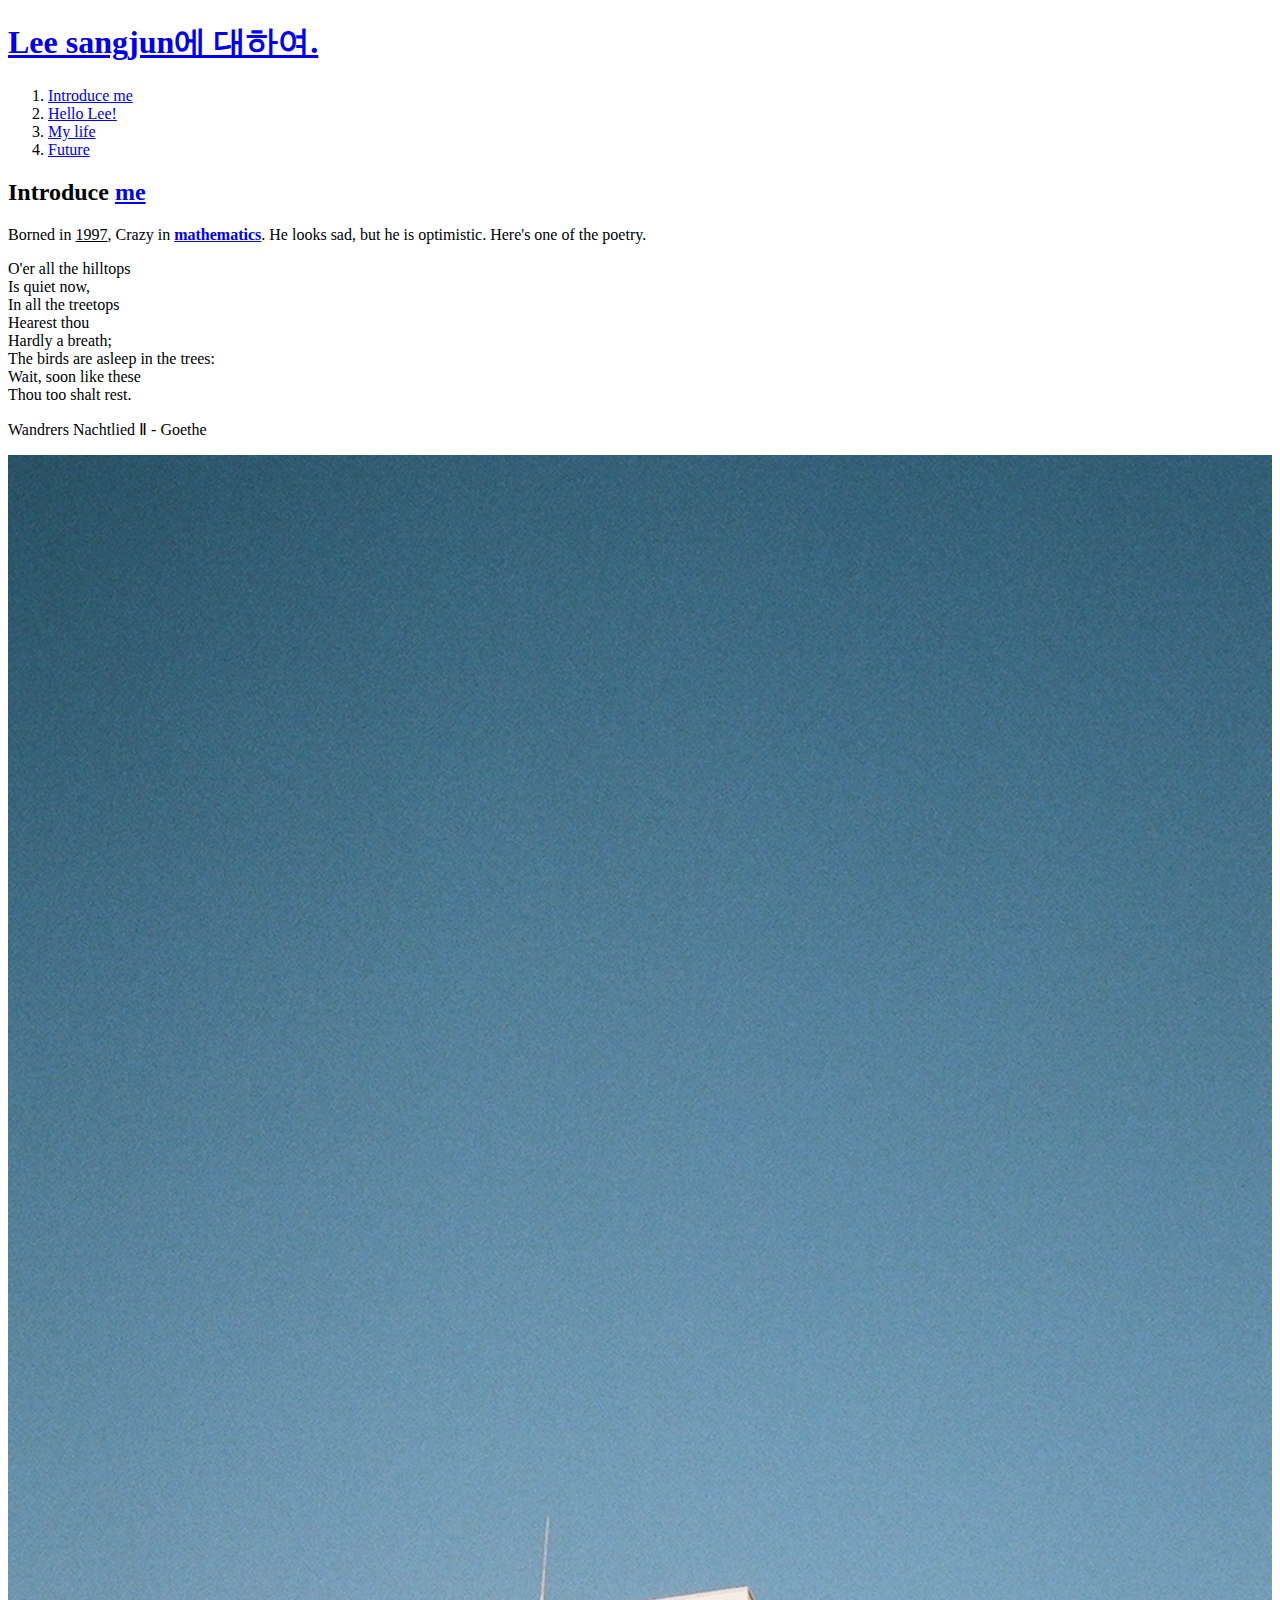
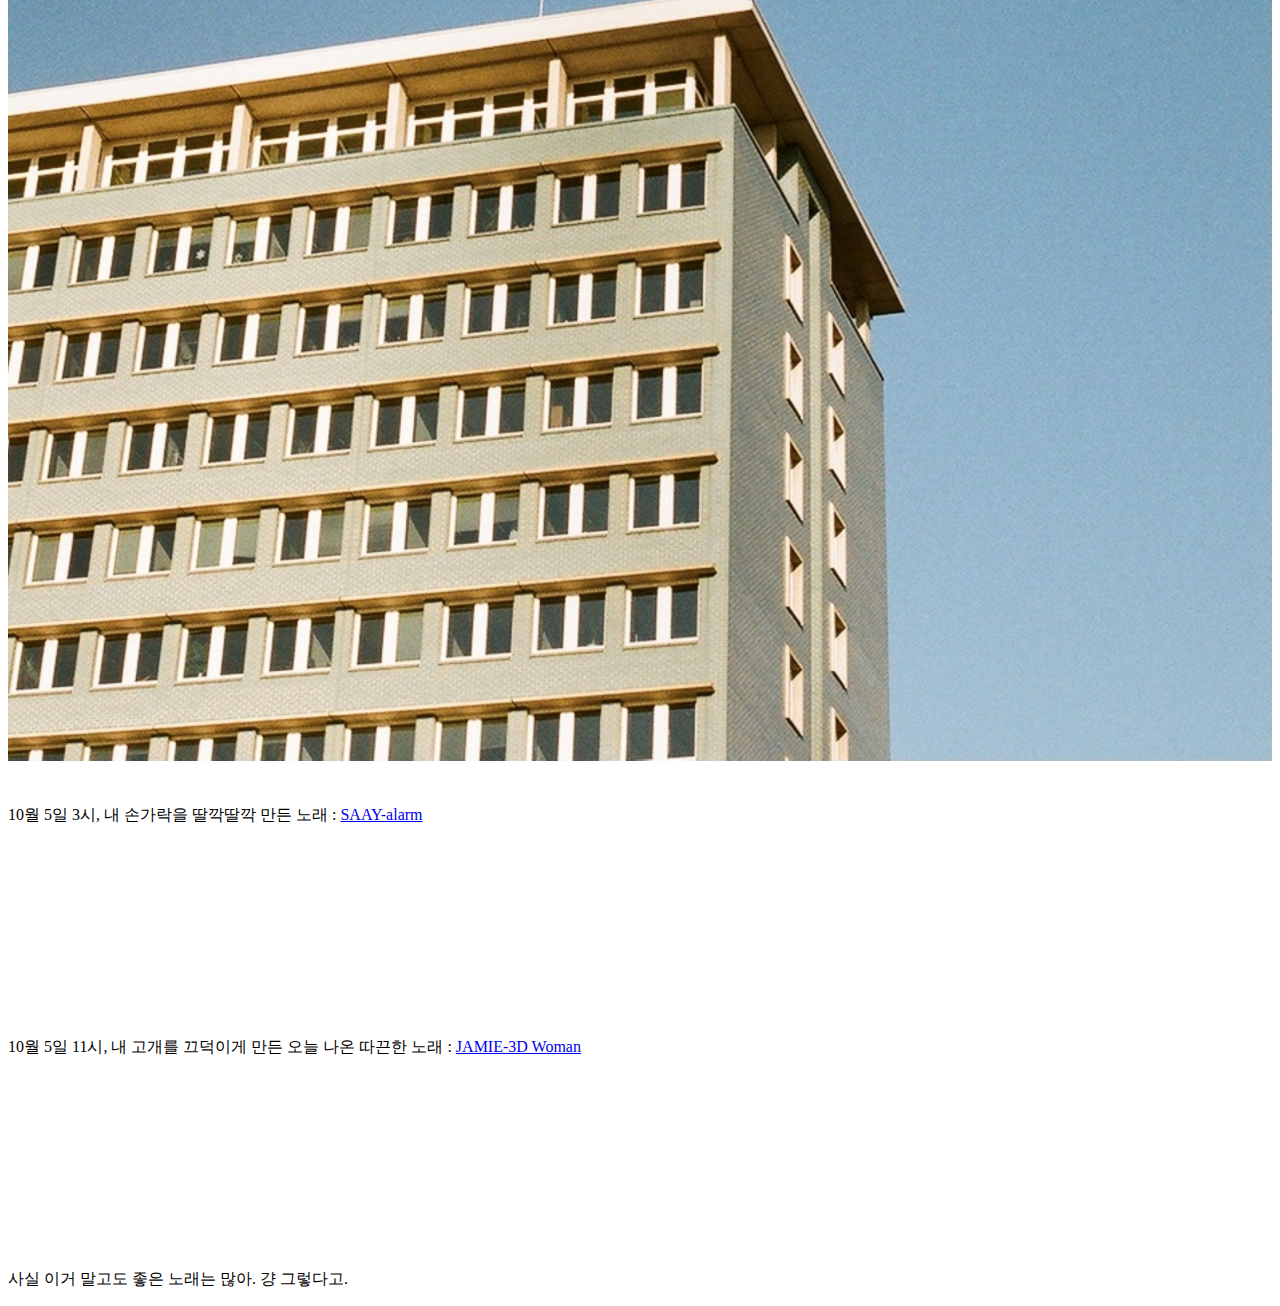
==== 1.html @ 18ec31af "이상준 웹사이트" ====
<!doctype html>
<html>
<head>
  <title>WEB1 - LSJ</title>
  <meta charset="utf-8">
</head>
<body>
  <h1><a href="index.html">Lee sangjun에 대하여.</h1>
  <ol>
    <li><a href="1.html">Introduce me</a></li>
    <li><a href="2.html">Hello Lee!</a></li>
    <li><a href="3.html">My life</a></li>
    <li><a href="4.html">Future</a></li>
  </ol>
  <h2>Introduce <a href="https://blog.naver.com/sm1903"
    target="_blank" title="Lee's Blog">me</a></h2>
  Borned in <u>1997</u>, Crazy in <a href="mathematics.html" targer="_blank"><strong>mathematics</strong></a>.
  He looks sad, but he is optimistic.
  Here's one of the poetry.

  <p>O'er all the hilltops<br>
  Is quiet now,<br>
  In all the treetops<br>
  Hearest thou<br>

  Hardly a breath;<br>
  The birds are asleep in the trees:<br>
  Wait, soon like these<br>
  Thou too shalt rest.<br>
  </p>

  <p <style media="margin-top:20px">

  </style>Wandrers Nachtlied Ⅱ - Goethe
  </p>

  <img src="life.jpg" width="100%">

  <p style="margin-top:40px">10월 5일 3시, 내 손가락을 딸깍딸깍 만든 노래 :
    <a href="https://music.apple.com/kr/album/alarm/1641549770?i=1641549776" target="_blank" title="SAAY-ALARM">SAAY-alarm</a>
    </p>
    <iframe allow="autoplay *; encrypted-media *; fullscreen *; clipboard-write" frameborder="0" height="175" style="width:100%;max-width:660px;overflow:hidden;background:transparent;" sandbox="allow-forms allow-popups allow-same-origin allow-scripts allow-storage-access-by-user-activation allow-top-navigation-by-user-activation" src="https://embed.music.apple.com/kr/album/alarm/1641549770?i=1641549776"></iframe>
  <p> 10월 5일 11시, 내 고개를 끄덕이게 만든 오늘 나온 따끈한 노래 :
    <a href="https://music.apple.com/kr/album/3d-woman/1647492159?i=1647492161" target="_blank">JAMIE-3D Woman</a>
    </p>
    <iframe allow="autoplay *; encrypted-media *; fullscreen *; clipboard-write" frameborder="0" height="175" style="width:100%;max-width:660px;overflow:hidden;background:transparent;" sandbox="allow-forms allow-popups allow-same-origin allow-scripts allow-storage-access-by-user-activation allow-top-navigation-by-user-activation" src="https://embed.music.apple.com/kr/album/3d-woman/1647492159?i=1647492161"></iframe>
    <p>사실 이거 말고도 좋은 노래는 많아. 걍 그렇다고.</p>
</body>
</html>
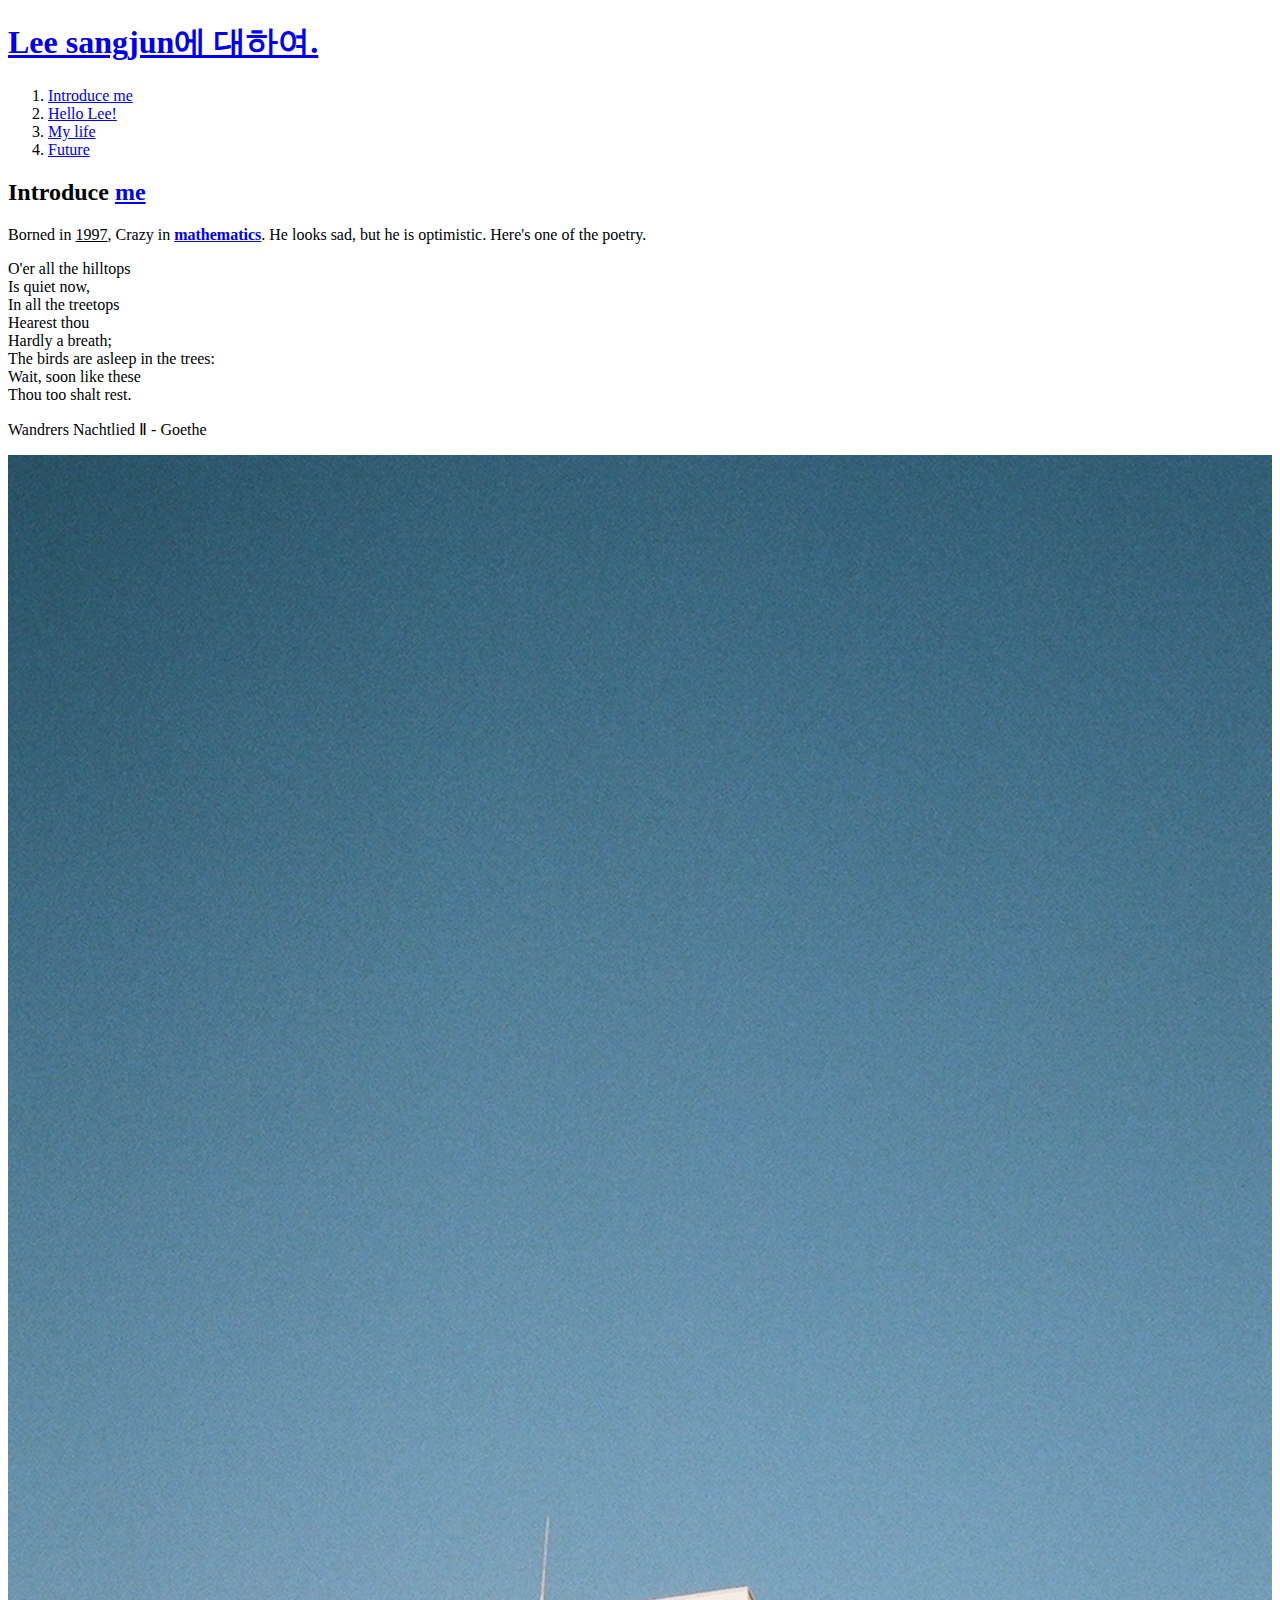
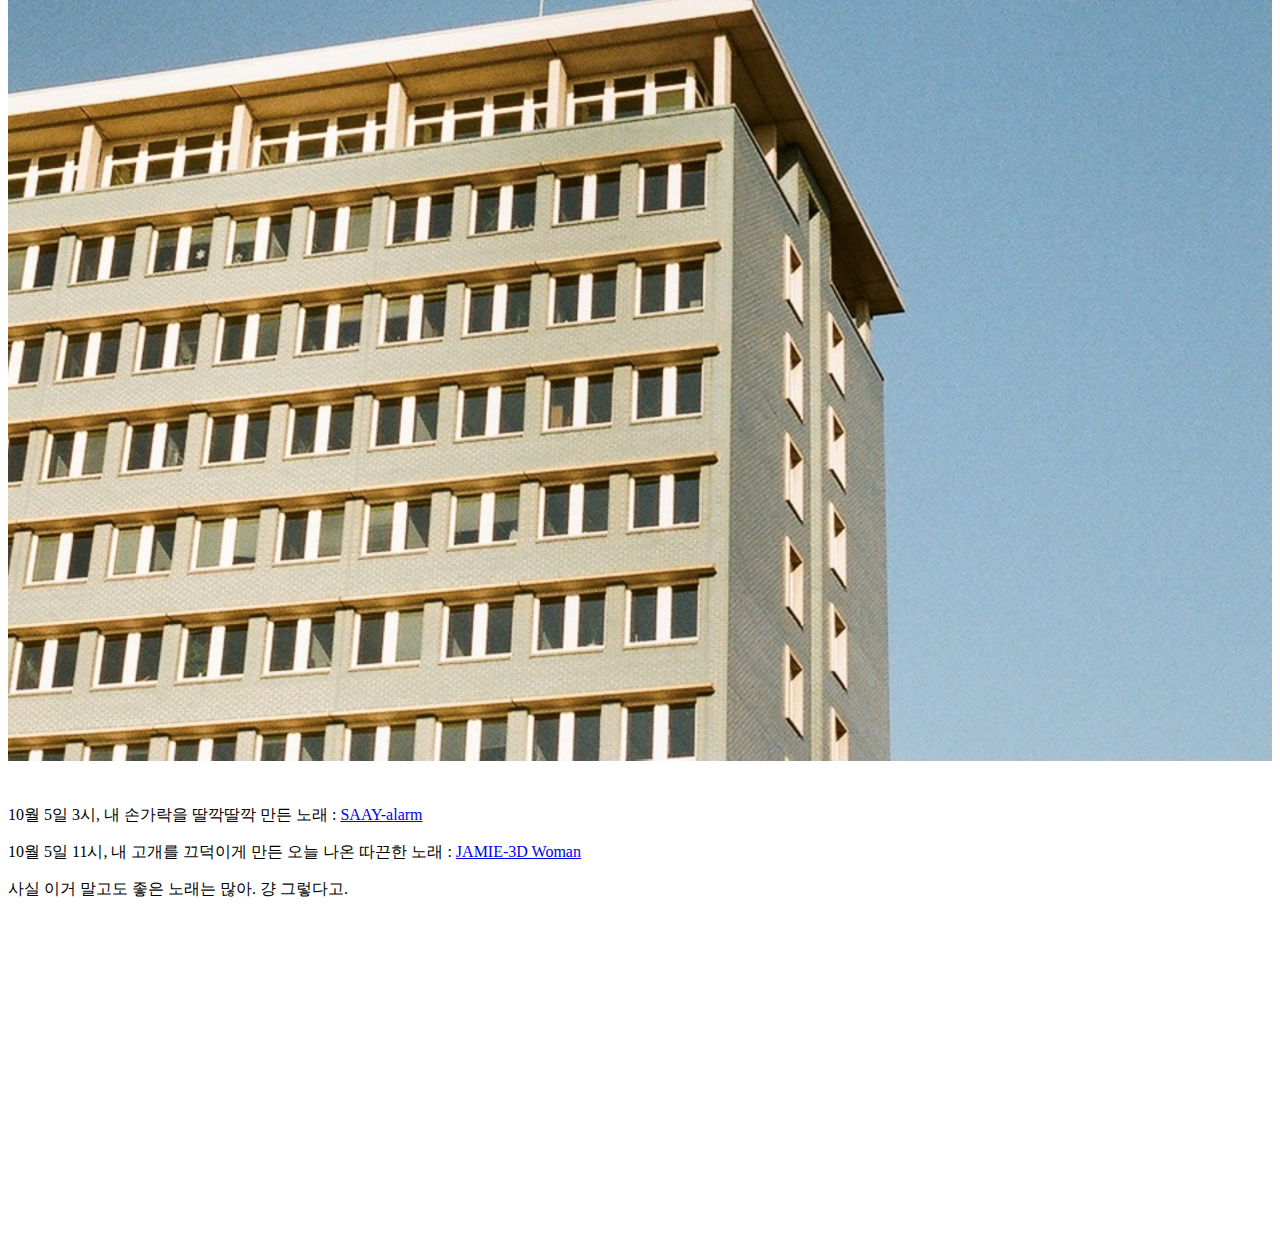
==== commit 241ca392: "Add files via upload" ====
--- a/1.html
+++ b/1.html
@@ -1,7 +1,7 @@
 <!doctype html>
 <html>
 <head>
-  <title>WEB1 - LSJ</title>
+  <title>WEB1 - Lee Sangjun</title>
   <meta charset="utf-8">
 </head>
 <body>
@@ -38,12 +38,14 @@
 
   <p style="margin-top:40px">10월 5일 3시, 내 손가락을 딸깍딸깍 만든 노래 :
     <a href="https://music.apple.com/kr/album/alarm/1641549770?i=1641549776" target="_blank" title="SAAY-ALARM">SAAY-alarm</a>
-    </p>
-    <iframe allow="autoplay *; encrypted-media *; fullscreen *; clipboard-write" frameborder="0" height="175" style="width:100%;max-width:660px;overflow:hidden;background:transparent;" sandbox="allow-forms allow-popups allow-same-origin allow-scripts allow-storage-access-by-user-activation allow-top-navigation-by-user-activation" src="https://embed.music.apple.com/kr/album/alarm/1641549770?i=1641549776"></iframe>
+  </p>
   <p> 10월 5일 11시, 내 고개를 끄덕이게 만든 오늘 나온 따끈한 노래 :
     <a href="https://music.apple.com/kr/album/3d-woman/1647492159?i=1647492161" target="_blank">JAMIE-3D Woman</a>
-    </p>
-    <iframe allow="autoplay *; encrypted-media *; fullscreen *; clipboard-write" frameborder="0" height="175" style="width:100%;max-width:660px;overflow:hidden;background:transparent;" sandbox="allow-forms allow-popups allow-same-origin allow-scripts allow-storage-access-by-user-activation allow-top-navigation-by-user-activation" src="https://embed.music.apple.com/kr/album/3d-woman/1647492159?i=1647492161"></iframe>
+  </p>
     <p>사실 이거 말고도 좋은 노래는 많아. 걍 그렇다고.</p>
+
+  <p>
+    <iframe width="560" height="315" src="https://www.youtube.com/embed/mchEN2ErdCQ" title="YouTube video player" frameborder="0" allow="accelerometer; autoplay; clipboard-write; encrypted-media; gyroscope; picture-in-picture" allowfullscreen></iframe>
+  </p>
 </body>
 </html>
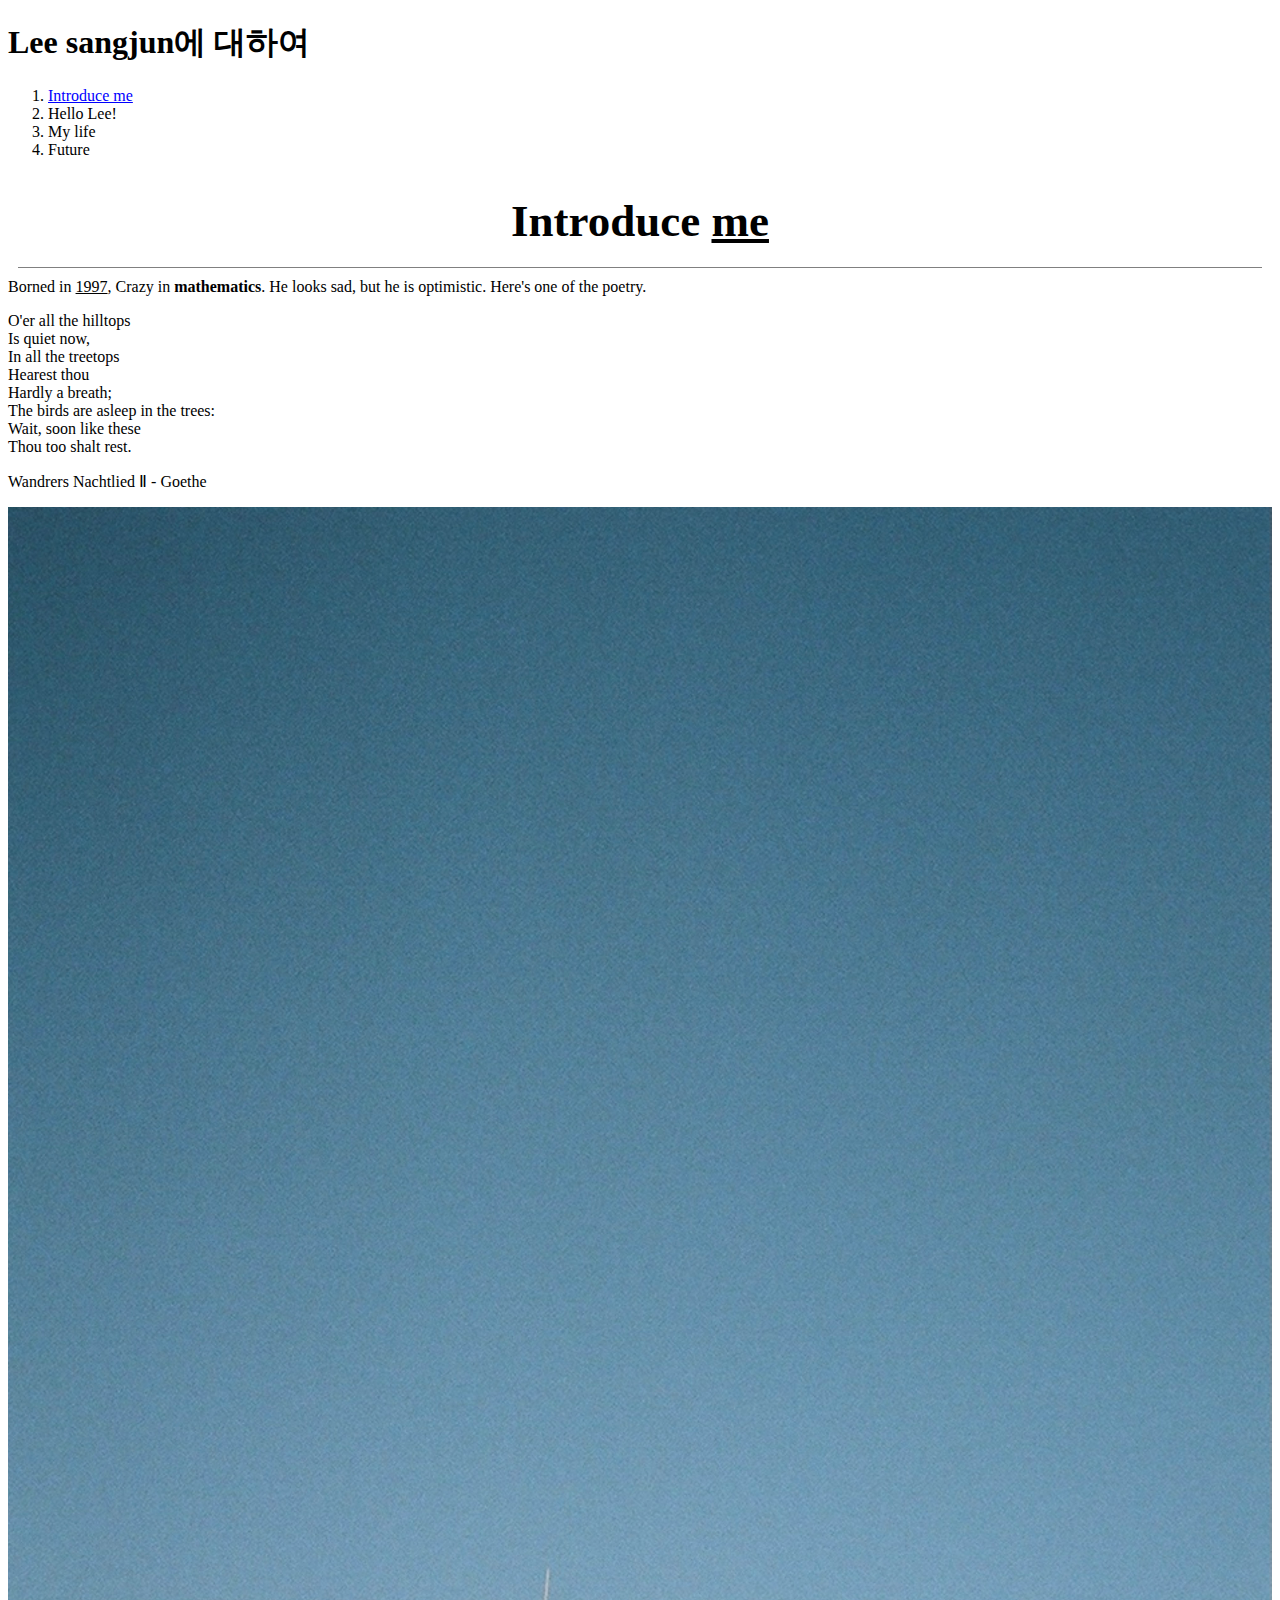
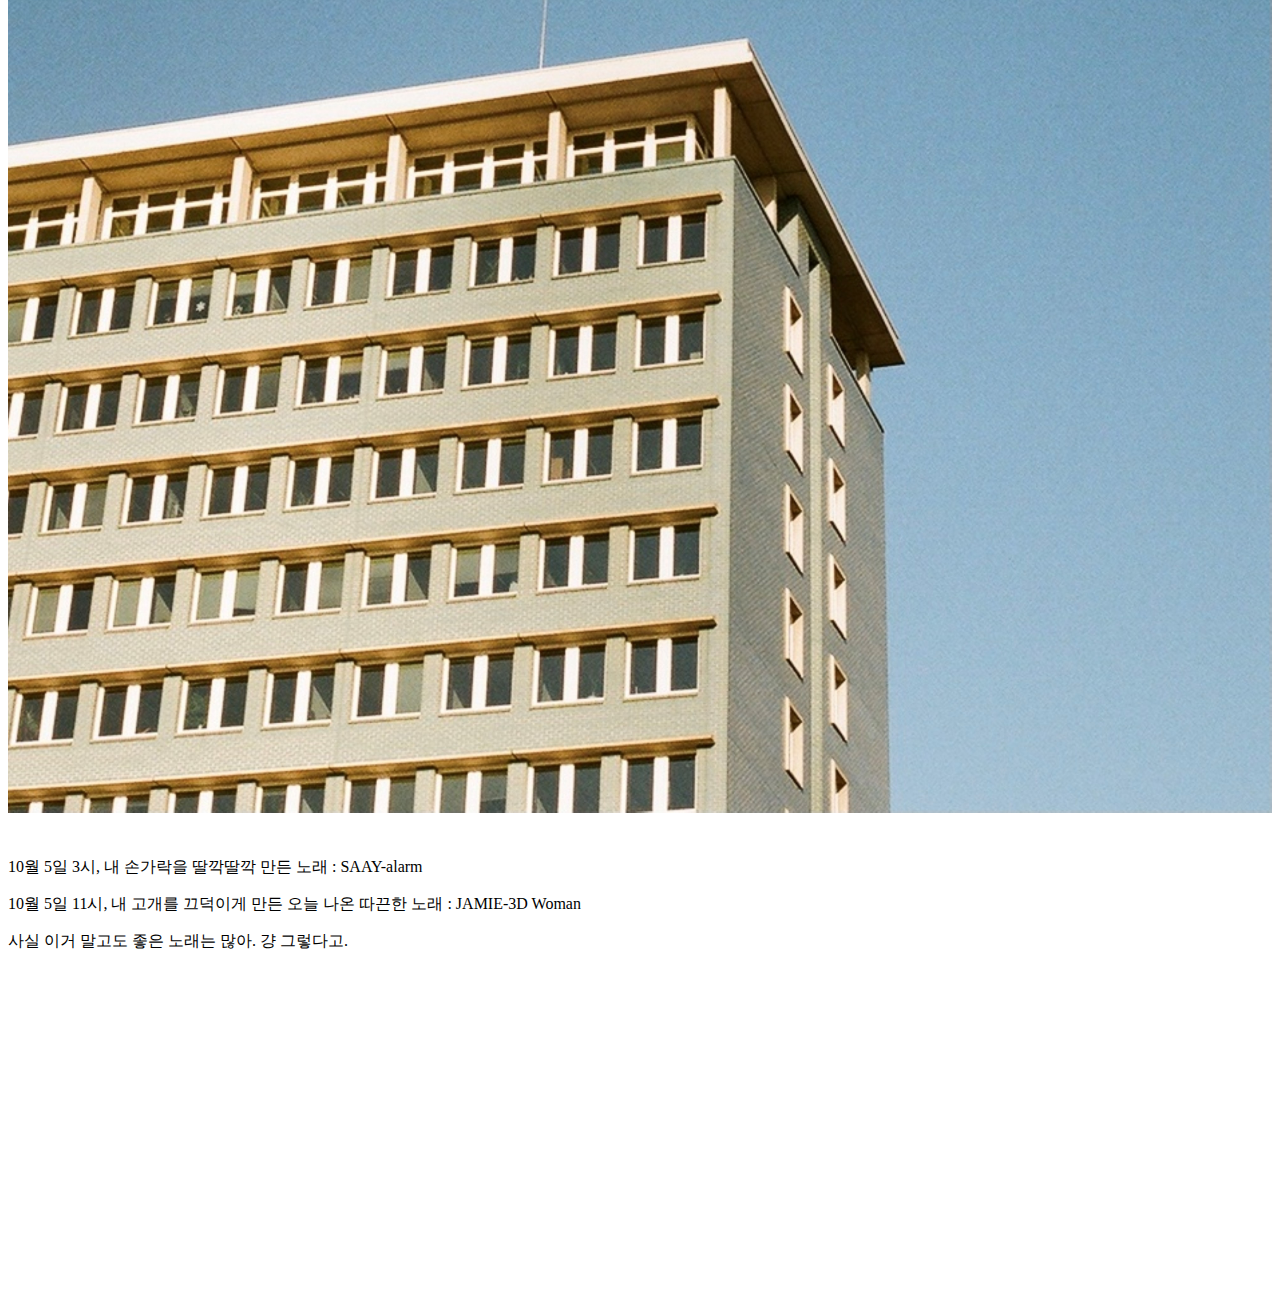
==== commit 18e6d0ba: "Add files via upload" ====
--- a/1.html
+++ b/1.html
@@ -3,37 +3,54 @@
 <head>
   <title>WEB1 - Lee Sangjun</title>
   <meta charset="utf-8">
+  <style>
+    h2{
+      font-size: 45px;
+      text-align: center;
+      border-bottom: 1px solid gray;
+      margin: 10px;
+      padding: 20px;
+    }
+    a {
+      color: black;
+      text-decoration: none;
+    }
+
+  </style>
 </head>
 <body>
-  <h1><a href="index.html">Lee sangjun에 대하여.</h1>
+  <h1><a href="index.html">Lee sangjun에 대하여</h1>
+  <div id="grid">
   <ol>
-    <li><a href="1.html">Introduce me</a></li>
+    <li><a href="1.html"style="color:blue;text-decoration:underline;">Introduce me</a></li>
     <li><a href="2.html">Hello Lee!</a></li>
     <li><a href="3.html">My life</a></li>
     <li><a href="4.html">Future</a></li>
   </ol>
   <h2>Introduce <a href="https://blog.naver.com/sm1903"
-    target="_blank" title="Lee's Blog">me</a></h2>
-  Borned in <u>1997</u>, Crazy in <a href="mathematics.html" targer="_blank"><strong>mathematics</strong></a>.
-  He looks sad, but he is optimistic.
-  Here's one of the poetry.
+    target="_blank" title="Lee's Blog;" style="text-decoration:underline;">me</a></h2>
+    <div>
+    Borned in <u>1997</u>, Crazy in <a href="mathematics.html" targer="_blank"><strong>mathematics</strong></a>.
+    He looks sad, but he is optimistic.
+    Here's one of the poetry.
 
-  <p>O'er all the hilltops<br>
-  Is quiet now,<br>
-  In all the treetops<br>
-  Hearest thou<br>
+    <p>O'er all the hilltops<br>
+    Is quiet now,<br>
+    In all the treetops<br>
+    Hearest thou<br>
 
-  Hardly a breath;<br>
-  The birds are asleep in the trees:<br>
-  Wait, soon like these<br>
-  Thou too shalt rest.<br>
-  </p>
+    Hardly a breath;<br>
+    The birds are asleep in the trees:<br>
+    Wait, soon like these<br>
+    Thou too shalt rest.<br>
+    </p>
 
-  <p <style media="margin-top:20px">
+    <p <style media="margin-top:20px">
 
-  </style>Wandrers Nachtlied Ⅱ - Goethe
-  </p>
-
+    </style>Wandrers Nachtlied Ⅱ - Goethe
+    </p>
+    </div>
+  </div>
   <img src="life.jpg" width="100%">
 
   <p style="margin-top:40px">10월 5일 3시, 내 손가락을 딸깍딸깍 만든 노래 :
@@ -45,7 +62,42 @@
     <p>사실 이거 말고도 좋은 노래는 많아. 걍 그렇다고.</p>
 
   <p>
+    <div id="disqus_thread"></div>
+      <script>
+    /**
+    *  RECOMMENDED CONFIGURATION VARIABLES: EDIT AND UNCOMMENT THE SECTION BELOW TO INSERT DYNAMIC VALUES FROM YOUR PLATFORM OR CMS.
+    *  LEARN WHY DEFINING THESE VARIABLES IS IMPORTANT: https://disqus.com/admin/universalcode/#configuration-variables    */
+    /*
+    var disqus_config = function () {
+    this.page.url = PAGE_URL;  // Replace PAGE_URL with your page's canonical URL variable
+    this.page.identifier = PAGE_IDENTIFIER; // Replace PAGE_IDENTIFIER with your page's unique identifier variable
+    };
+    */
+    (function() { // DON'T EDIT BELOW THIS LINE
+    var d = document, s = d.createElement('script');
+    s.src = 'https://web1-ugzaoqknbt.disqus.com/embed.js';
+    s.setAttribute('data-timestamp', +new Date());
+    (d.head || d.body).appendChild(s);
+    })();
+      </script>
+    <noscript>Please enable JavaScript to view the <a href="https://disqus.com/?ref_noscript">comments powered by Disqus.</a></noscript>
+  </p>
+
+  <p>
     <iframe width="560" height="315" src="https://www.youtube.com/embed/mchEN2ErdCQ" title="YouTube video player" frameborder="0" allow="accelerometer; autoplay; clipboard-write; encrypted-media; gyroscope; picture-in-picture" allowfullscreen></iframe>
   </p>
+  <!--Start of Tawk.to Script-->
+    <script type="text/javascript">
+  var Tawk_API=Tawk_API||{}, Tawk_LoadStart=new Date();
+  (function(){
+    var s1=document.createElement("script"),s0=document.getElementsByTagName("script")[0];
+    s1.async=true;
+    s1.src='https://embed.tawk.to/6341185237898912e96d7dae/1ger4e0ol';
+    s1.charset='UTF-8';
+    s1.setAttribute('crossorigin','*');
+    s0.parentNode.insertBefore(s1,s0);
+  })();
+    </script>
+  <!--End of Tawk.to Script-->
 </body>
 </html>
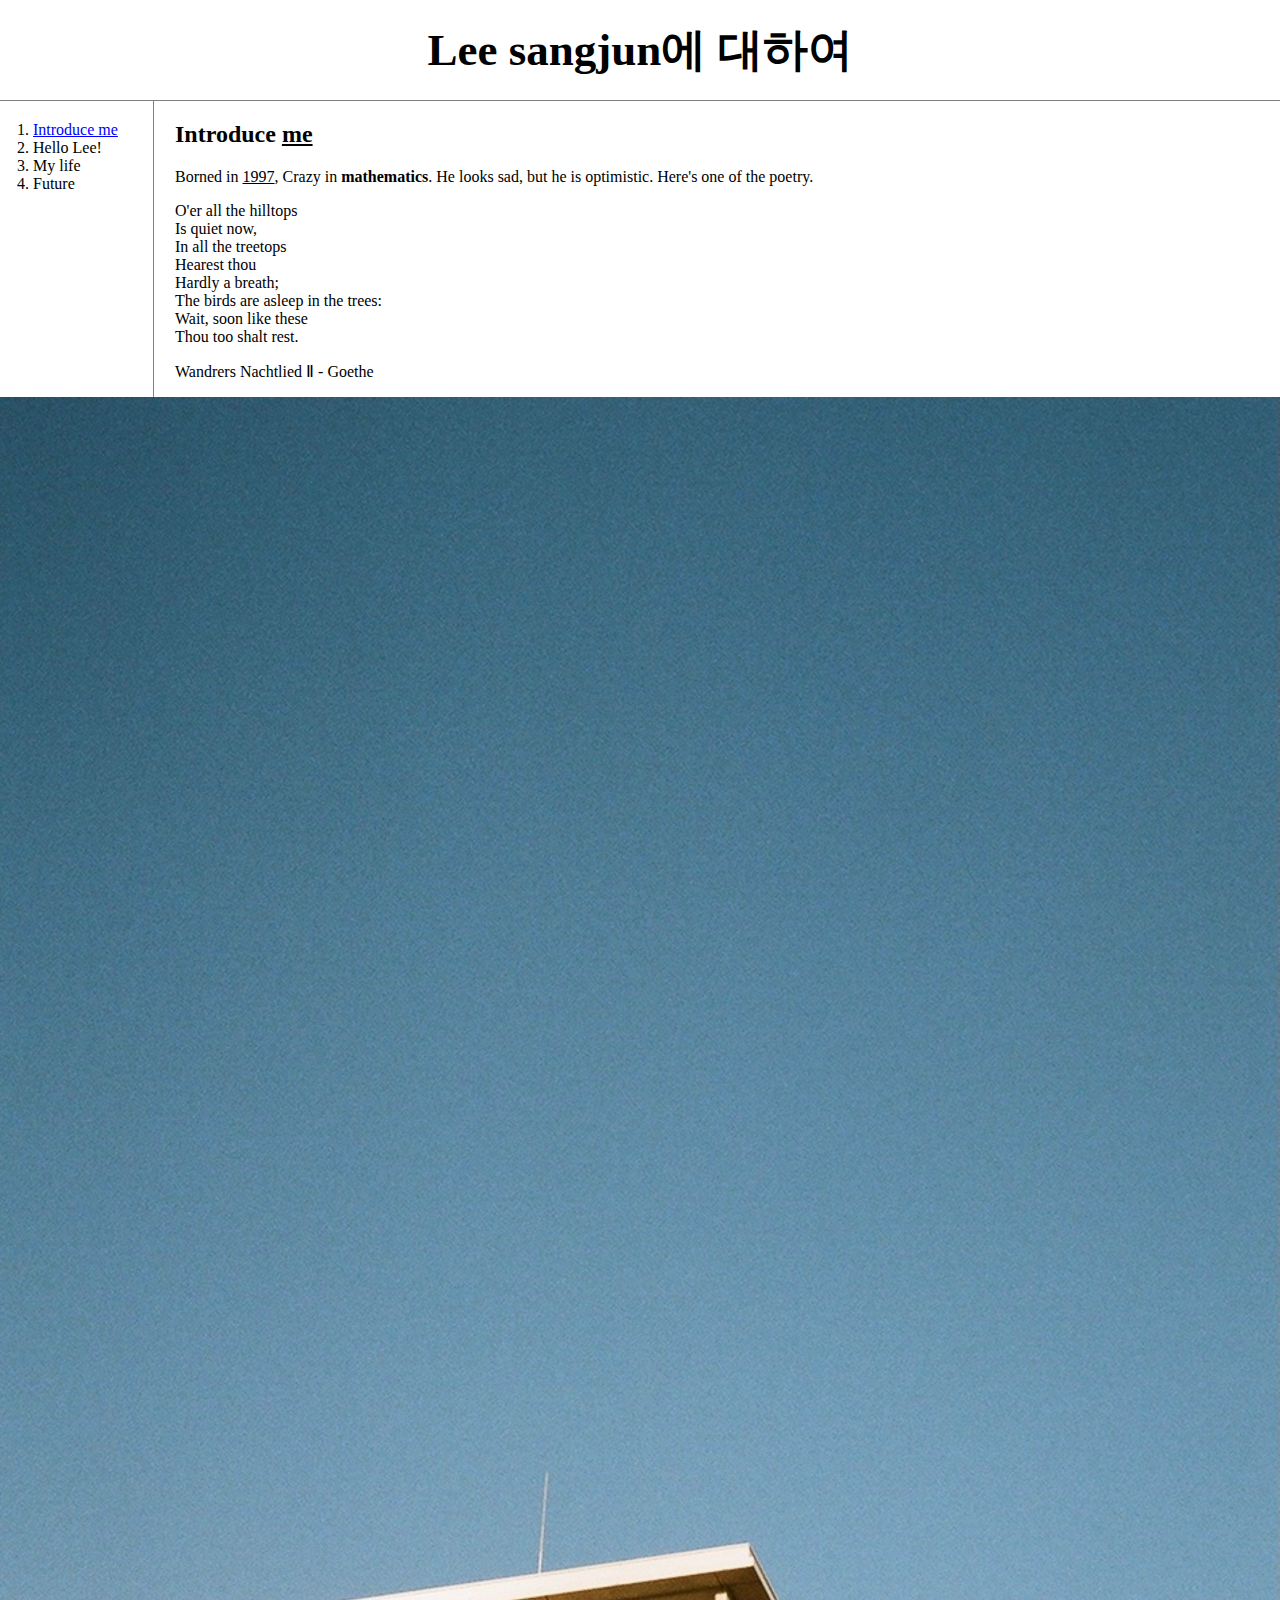
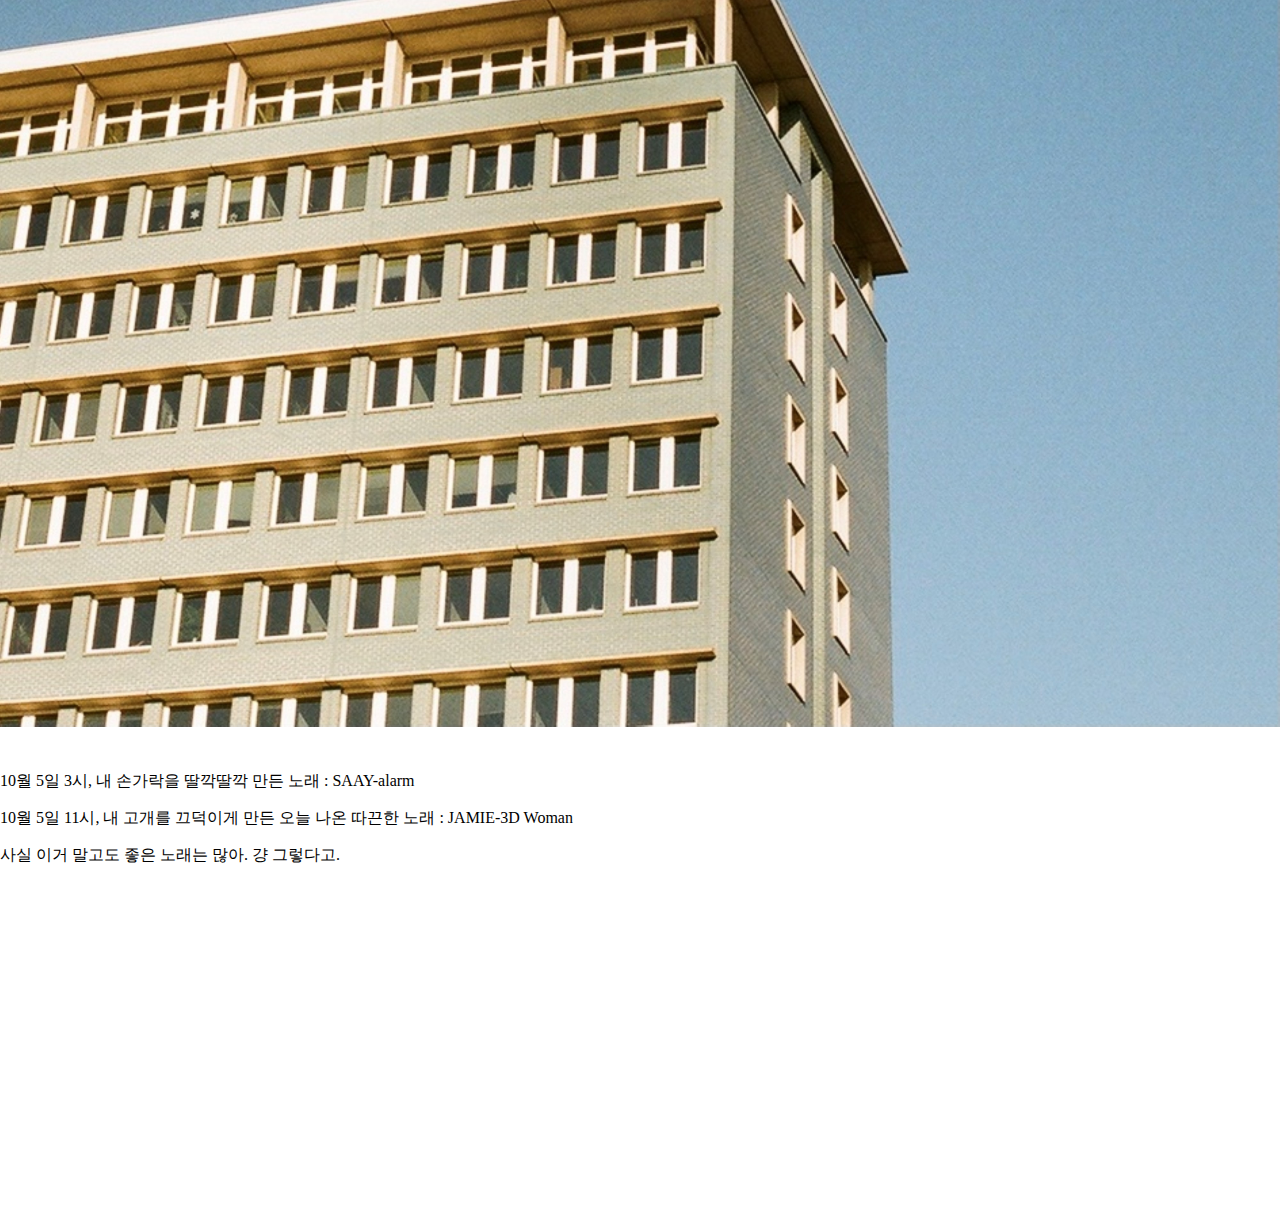
==== commit 6b461fda: "Add files via upload" ====
--- a/1.html
+++ b/1.html
@@ -1,103 +1,96 @@
-<!doctype html>
-<html>
-<head>
-  <title>WEB1 - Lee Sangjun</title>
-  <meta charset="utf-8">
-  <style>
-    h2{
-      font-size: 45px;
-      text-align: center;
-      border-bottom: 1px solid gray;
-      margin: 10px;
-      padding: 20px;
-    }
-    a {
-      color: black;
-      text-decoration: none;
-    }
-
-  </style>
-</head>
-<body>
-  <h1><a href="index.html">Lee sangjun에 대하여</h1>
-  <div id="grid">
-  <ol>
-    <li><a href="1.html"style="color:blue;text-decoration:underline;">Introduce me</a></li>
-    <li><a href="2.html">Hello Lee!</a></li>
-    <li><a href="3.html">My life</a></li>
-    <li><a href="4.html">Future</a></li>
-  </ol>
-  <h2>Introduce <a href="https://blog.naver.com/sm1903"
-    target="_blank" title="Lee's Blog;" style="text-decoration:underline;">me</a></h2>
-    <div>
-    Borned in <u>1997</u>, Crazy in <a href="mathematics.html" targer="_blank"><strong>mathematics</strong></a>.
-    He looks sad, but he is optimistic.
-    Here's one of the poetry.
-
-    <p>O'er all the hilltops<br>
-    Is quiet now,<br>
-    In all the treetops<br>
-    Hearest thou<br>
-
-    Hardly a breath;<br>
-    The birds are asleep in the trees:<br>
-    Wait, soon like these<br>
-    Thou too shalt rest.<br>
-    </p>
-
-    <p <style media="margin-top:20px">
-
-    </style>Wandrers Nachtlied Ⅱ - Goethe
-    </p>
-    </div>
-  </div>
-  <img src="life.jpg" width="100%">
-
-  <p style="margin-top:40px">10월 5일 3시, 내 손가락을 딸깍딸깍 만든 노래 :
-    <a href="https://music.apple.com/kr/album/alarm/1641549770?i=1641549776" target="_blank" title="SAAY-ALARM">SAAY-alarm</a>
-  </p>
-  <p> 10월 5일 11시, 내 고개를 끄덕이게 만든 오늘 나온 따끈한 노래 :
-    <a href="https://music.apple.com/kr/album/3d-woman/1647492159?i=1647492161" target="_blank">JAMIE-3D Woman</a>
-  </p>
-    <p>사실 이거 말고도 좋은 노래는 많아. 걍 그렇다고.</p>
-
-  <p>
-    <div id="disqus_thread"></div>
-      <script>
-    /**
-    *  RECOMMENDED CONFIGURATION VARIABLES: EDIT AND UNCOMMENT THE SECTION BELOW TO INSERT DYNAMIC VALUES FROM YOUR PLATFORM OR CMS.
-    *  LEARN WHY DEFINING THESE VARIABLES IS IMPORTANT: https://disqus.com/admin/universalcode/#configuration-variables    */
-    /*
-    var disqus_config = function () {
-    this.page.url = PAGE_URL;  // Replace PAGE_URL with your page's canonical URL variable
-    this.page.identifier = PAGE_IDENTIFIER; // Replace PAGE_IDENTIFIER with your page's unique identifier variable
-    };
-    */
-    (function() { // DON'T EDIT BELOW THIS LINE
-    var d = document, s = d.createElement('script');
-    s.src = 'https://web1-ugzaoqknbt.disqus.com/embed.js';
-    s.setAttribute('data-timestamp', +new Date());
-    (d.head || d.body).appendChild(s);
-    })();
-      </script>
-    <noscript>Please enable JavaScript to view the <a href="https://disqus.com/?ref_noscript">comments powered by Disqus.</a></noscript>
-  </p>
-
-  <p>
-    <iframe width="560" height="315" src="https://www.youtube.com/embed/mchEN2ErdCQ" title="YouTube video player" frameborder="0" allow="accelerometer; autoplay; clipboard-write; encrypted-media; gyroscope; picture-in-picture" allowfullscreen></iframe>
-  </p>
-  <!--Start of Tawk.to Script-->
-    <script type="text/javascript">
-  var Tawk_API=Tawk_API||{}, Tawk_LoadStart=new Date();
-  (function(){
-    var s1=document.createElement("script"),s0=document.getElementsByTagName("script")[0];
-    s1.async=true;
-    s1.src='https://embed.tawk.to/6341185237898912e96d7dae/1ger4e0ol';
-    s1.charset='UTF-8';
-    s1.setAttribute('crossorigin','*');
-    s0.parentNode.insertBefore(s1,s0);
-  })();
-    </script>
-  <!--End of Tawk.to Script-->
-</body>
-</html>
+<!doctype html>
+<html>
+
+<head>
+  <title>WEB1 - Lee Sangjun</title>
+  <meta charset="utf-8">
+  <link rel="stylesheet" href="style.css">
+</head>
+
+<body>
+  <h1><a href="index.html">Lee sangjun에 대하여</a></h1>
+  <div id="grid">
+    <ol>
+      <li><a href="1.html" style="color:blue;text-decoration:underline;">Introduce me</a></li>
+      <li><a href="2.html">Hello Lee!</a></li>
+      <li><a href="3.html">My life</a></li>
+      <li><a href="4.html">Future</a></li>
+    </ol>
+    <div id="article">
+      <h2>Introduce <a href="https://blog.naver.com/sm1903" target="_blank" title="Lee's Blog" style="text-decoration:underline;">me</a></h2>
+      <p>
+        Borned in <u>1997</u>, Crazy in <a href="mathematics.html" targer="_blank"><strong>mathematics</strong></a>.
+        He looks sad, but he is optimistic.
+        Here's one of the poetry.
+
+      <p>O'er all the hilltops<br>
+        Is quiet now,<br>
+        In all the treetops<br>
+        Hearest thou<br>
+
+        Hardly a breath;<br>
+        The birds are asleep in the trees:<br>
+        Wait, soon like these<br>
+        Thou too shalt rest.<br>
+      <p <style media="margin-top:20px">
+
+        </style>Wandrers Nachtlied Ⅱ - Goethe
+      </p>
+      </p>
+    </div>
+  </div>
+  <img src="life.jpg" width="100%">
+
+  <p style="margin-top:40px">10월 5일 3시, 내 손가락을 딸깍딸깍 만든 노래 :
+    <a href="https://music.apple.com/kr/album/alarm/1641549770?i=1641549776" target="_blank" title="SAAY-ALARM">SAAY-alarm</a>
+  </p>
+  <p> 10월 5일 11시, 내 고개를 끄덕이게 만든 오늘 나온 따끈한 노래 :
+    <a href="https://music.apple.com/kr/album/3d-woman/1647492159?i=1647492161" target="_blank">JAMIE-3D Woman</a>
+  </p>
+  <p>사실 이거 말고도 좋은 노래는 많아. 걍 그렇다고.</p>
+
+  <p>
+  <div id="disqus_thread"></div>
+  <script>
+    /**
+     *  RECOMMENDED CONFIGURATION VARIABLES: EDIT AND UNCOMMENT THE SECTION BELOW TO INSERT DYNAMIC VALUES FROM YOUR PLATFORM OR CMS.
+     *  LEARN WHY DEFINING THESE VARIABLES IS IMPORTANT: https://disqus.com/admin/universalcode/#configuration-variables    */
+    /*
+    var disqus_config = function () {
+    this.page.url = PAGE_URL;  // Replace PAGE_URL with your page's canonical URL variable
+    this.page.identifier = PAGE_IDENTIFIER; // Replace PAGE_IDENTIFIER with your page's unique identifier variable
+    };
+    */
+    (function() { // DON'T EDIT BELOW THIS LINE
+      var d = document,
+        s = d.createElement('script');
+      s.src = 'https://web1-ugzaoqknbt.disqus.com/embed.js';
+      s.setAttribute('data-timestamp', +new Date());
+      (d.head || d.body).appendChild(s);
+    })();
+  </script>
+  <noscript>Please enable JavaScript to view the <a href="https://disqus.com/?ref_noscript">comments powered by Disqus.</a></noscript>
+  </p>
+
+  <p>
+    <iframe width="560" height="315" src="https://www.youtube.com/embed/mchEN2ErdCQ" title="YouTube video player" frameborder="0" allow="accelerometer; autoplay; clipboard-write; encrypted-media; gyroscope; picture-in-picture"
+      allowfullscreen></iframe>
+  </p>
+  <!--Start of Tawk.to Script-->
+  <script type="text/javascript">
+    var Tawk_API = Tawk_API || {},
+      Tawk_LoadStart = new Date();
+    (function() {
+      var s1 = document.createElement("script"),
+        s0 = document.getElementsByTagName("script")[0];
+      s1.async = true;
+      s1.src = 'https://embed.tawk.to/6341185237898912e96d7dae/1ger4e0ol';
+      s1.charset = 'UTF-8';
+      s1.setAttribute('crossorigin', '*');
+      s0.parentNode.insertBefore(s1, s0);
+    })();
+  </script>
+  <!--End of Tawk.to Script-->
+</body>
+
+</html>
--- a/style.css
+++ b/style.css
@@ -0,0 +1,50 @@
+body {
+  margin: 0px;
+}
+
+a {
+  color: black;
+  text-decoration: none;
+}
+
+h1 {
+  font-size: 45px;
+  text-align: center;
+  border-bottom: 1px solid gray;
+  margin: 0px;
+  padding: 20px;
+}
+
+ol {
+  border-right: 1px solid gray;
+  width: 100px;
+  margin: 0;
+  padding: 20px;
+}
+
+#grid {
+  display: grid;
+  grid-template-columns: 150px 1fr;
+}
+
+#grid ol {
+  padding-left: 33px;
+}
+
+#grid #article {
+  padding-left: 25px;
+}
+
+@media(max-width:500px) {
+  #grid {
+    display: block;
+  }
+
+  ol {
+    border-right: none;
+  }
+
+  h1 {
+    border-bottom: none;
+  }
+}
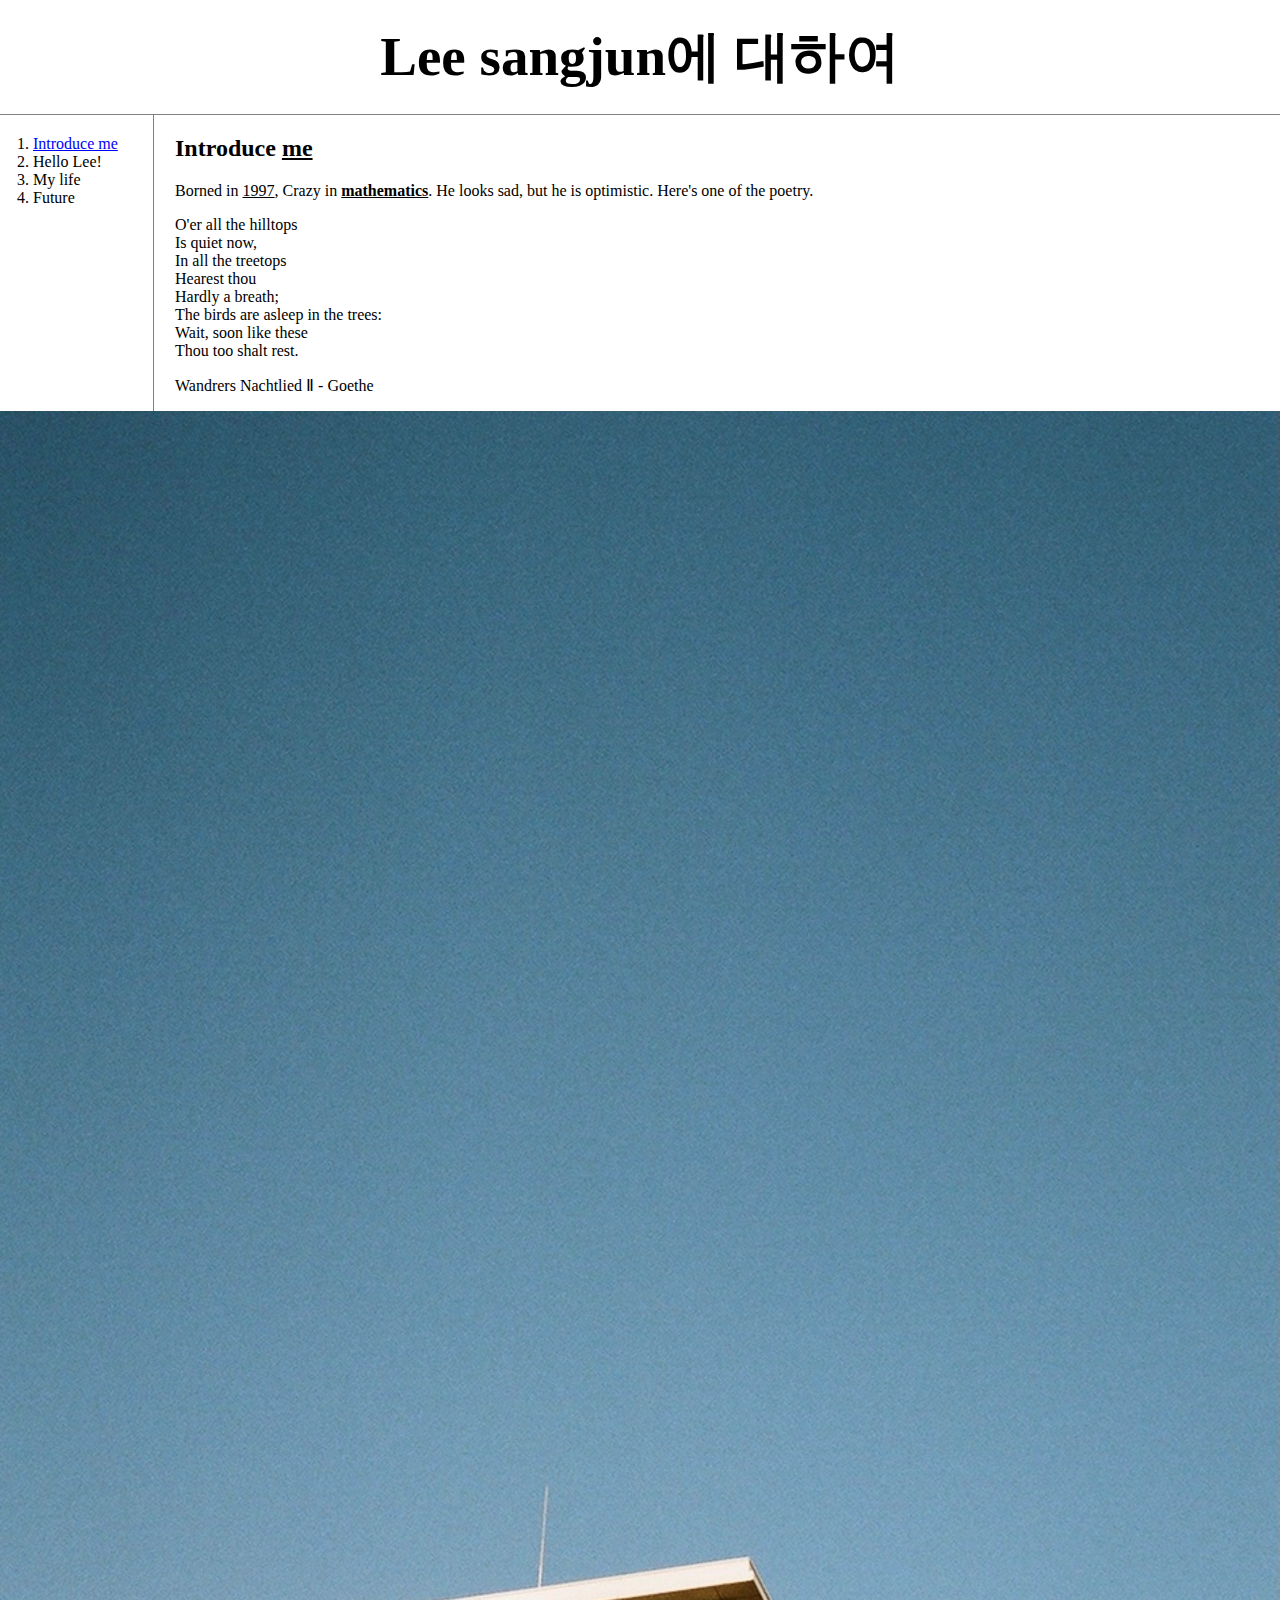
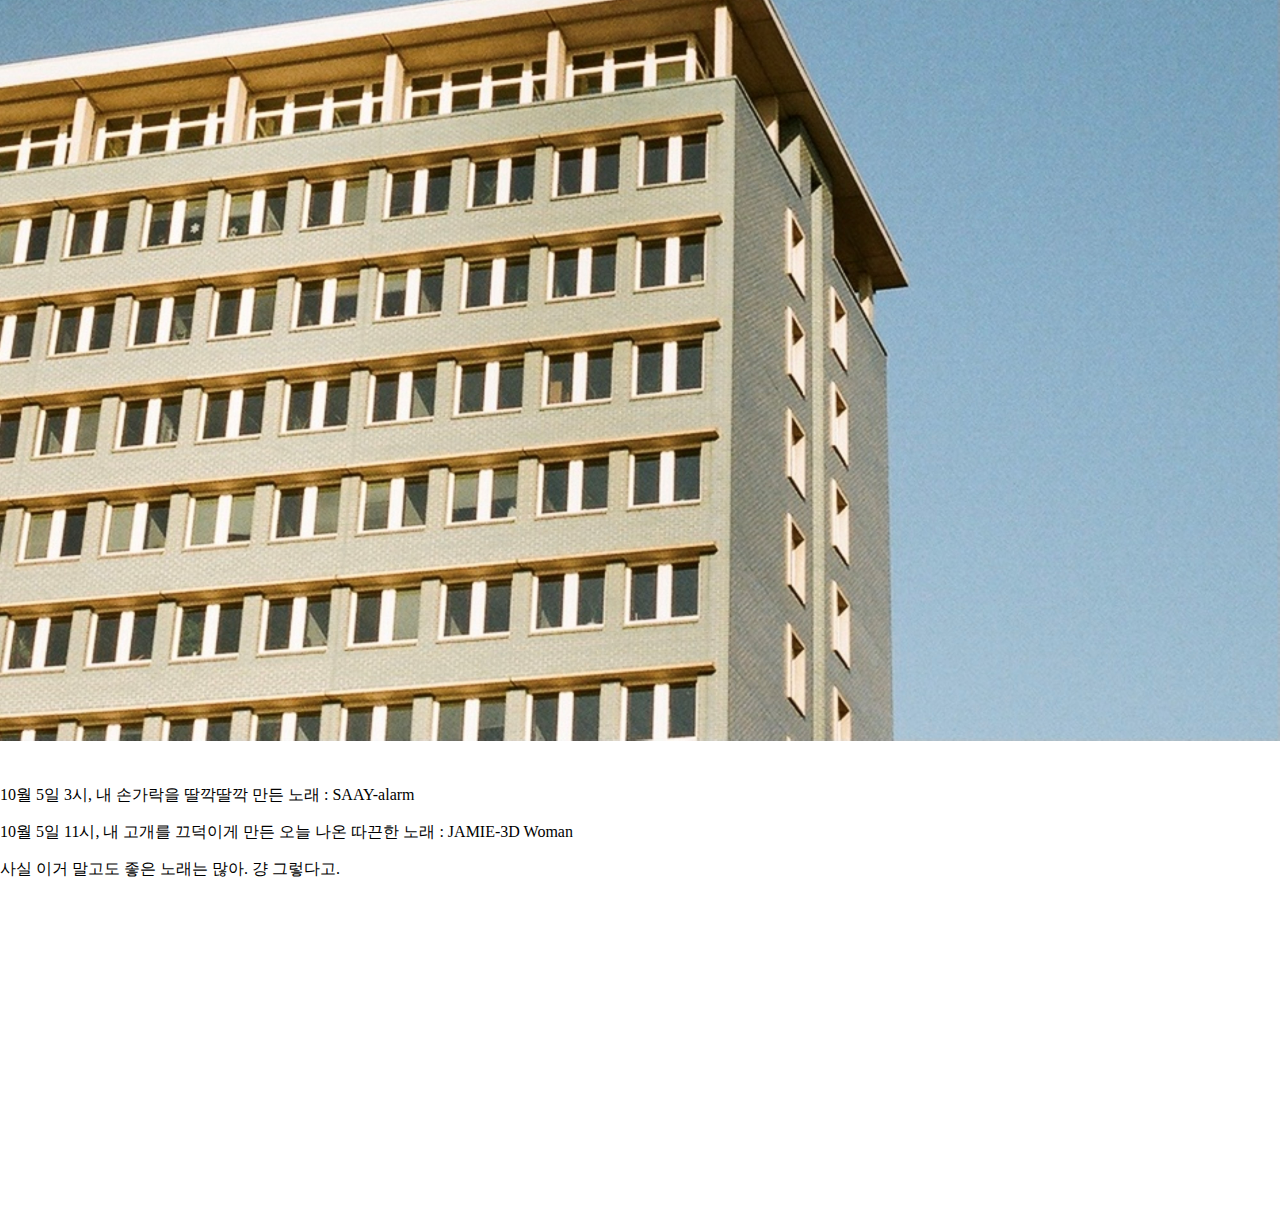
==== commit 8c591635: "Add files via upload" ====
--- a/1.html
+++ b/1.html
@@ -5,6 +5,18 @@
   <title>WEB1 - Lee Sangjun</title>
   <meta charset="utf-8">
   <link rel="stylesheet" href="style.css">
+  <!-- Google tag (gtag.js) -->
+  <script async src="https://www.googletagmanager.com/gtag/js?id=G-3KCK97TZKJ"></script>
+  <script>
+    window.dataLayer = window.dataLayer || [];
+
+    function gtag() {
+      dataLayer.push(arguments);
+    }
+    gtag('js', new Date());
+
+    gtag('config', 'G-3KCK97TZKJ');
+  </script>
 </head>
 
 <body>
@@ -19,7 +31,7 @@
     <div id="article">
       <h2>Introduce <a href="https://blog.naver.com/sm1903" target="_blank" title="Lee's Blog" style="text-decoration:underline;">me</a></h2>
       <p>
-        Borned in <u>1997</u>, Crazy in <a href="mathematics.html" targer="_blank"><strong>mathematics</strong></a>.
+        Borned in <u>1997</u>, Crazy in <a href="mathematics.html" target="_blank" style="text-decoration:underline;"><strong>mathematics</strong></a>.
         He looks sad, but he is optimistic.
         Here's one of the poetry.
 
--- a/style.css
+++ b/style.css
@@ -8,7 +8,7 @@
 }
 
 h1 {
-  font-size: 45px;
+  font-size: 55px;
   text-align: center;
   border-bottom: 1px solid gray;
   margin: 0px;
